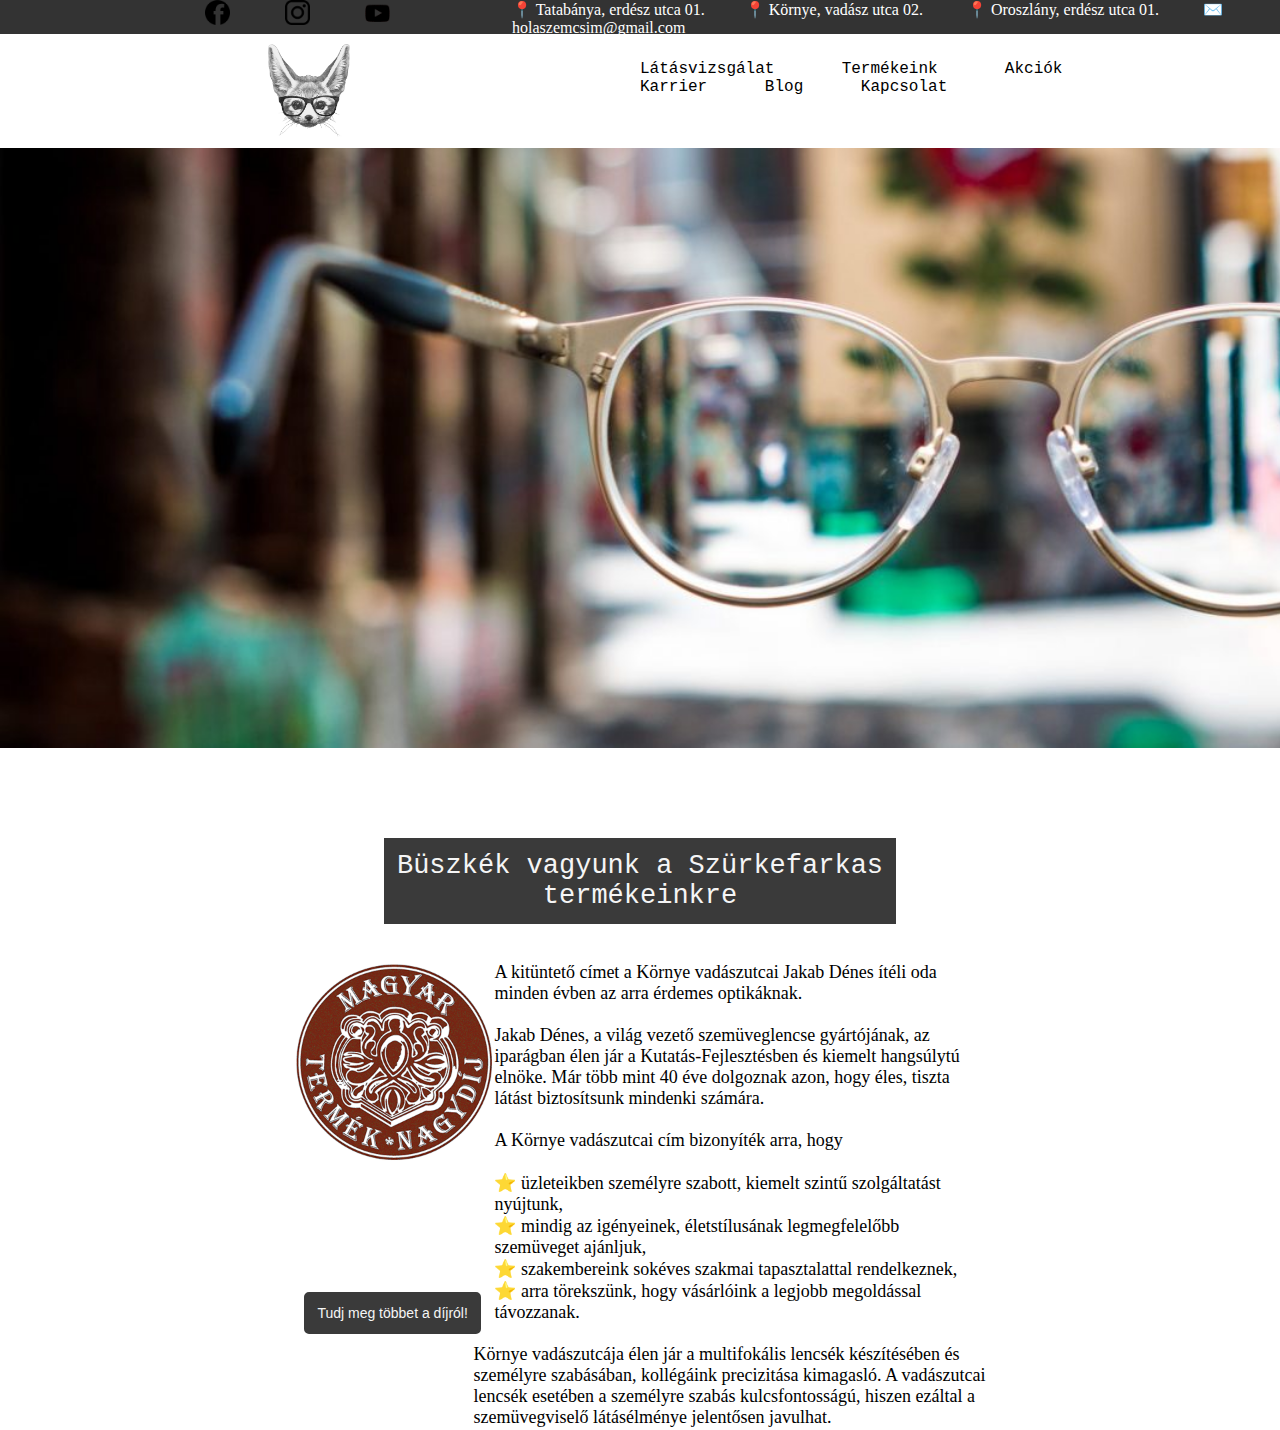
==== index.html @ 14361726 "Dícsőítés teljesen kész (Amiben a szemüveget dícsérem a nagy kép alatt)" ====
<!DOCTYPE html>

<html lang="hu">

    <head>

        <meta charset="UTF-8">

        <meta http-equiv="X-UA-Compatible" content="IE=edge">

        <meta name="viewport" content="width=device-width, initial-scale=1.0">

        <title>Alapvizsga feladat</title>

        <link rel="stylesheet" href="style.css">

        <link rel="shortcut icon" href="icon2.png">

        <script src="script.js"></script>
    </head>

    <body>

        <div id="container">

            <header>

                <div id="headerdiv1">

                    <img src="fc.png" alt="facebook logi" wild="25px" height="25px" class="kep1">

                    <img src="inta.png" alt="facebook logi" wild="25px" height="25px" class="kep2">

                    <img src="you.png" alt="facebook logi" wild="25px" height="25px" class="kep3">

                </div>

                <div id="headerdiv2">

                    <p>📍 Tatabánya, erdész utca 01. &nbsp&nbsp&nbsp&nbsp&nbsp&nbsp&nbsp&nbsp&nbsp📍 Környe, vadász utca 02. &nbsp&nbsp&nbsp&nbsp&nbsp&nbsp&nbsp&nbsp&nbsp 📍 Oroszlány, erdész utca 01. &nbsp&nbsp&nbsp&nbsp&nbsp&nbsp&nbsp&nbsp&nbsp ✉️ holaszemcsim@gmail.com </p>

                </div>
        
            </header>

            <!--Navigációs pult-->

                <div id="nav1">

                    <a href="index.html"><img src="icon.png" alt="Róka icon" wild="110px" height="110px"></a>

                </div>
                <div id="nav2">
                    <p>Látásvizsgálat&nbsp&nbsp&nbsp&nbsp&nbsp&nbsp
                        Termékeink&nbsp&nbsp&nbsp&nbsp&nbsp&nbsp
                        Akciók&nbsp&nbsp&nbsp&nbsp&nbsp&nbsp
                        Karrier&nbsp&nbsp&nbsp&nbsp&nbsp
                        Blog&nbsp&nbsp&nbsp&nbsp&nbsp
                        Kapcsolat</p>
                </div>

            <!--Navigációs pult vége-->

                <div id="main">

                    <div id="nagykep1">

                        <img src="szemuveg.jpg" alt="Szemüveg kép" wild="1780px" height="600px">

                    </div>

                    <div id="piac">

                        <div id="buszke">

                            <p class="">Büszkék vagyunk a Szürkefarkas termékeinkre</p>

                        </div>

                    </div>

                        <div id="bk2">

                            <img src="dij.png" alt="Egy díj" wild="200px" height="200px">
                            <br>
                            <button class="btn1" onclick="bt1()">Tudj meg többet a díjról!</button>

                        </div>

                        <div id="bk3">

                            <p>A kitüntető címet a Környe vadászutcai Jakab Dénes ítéli oda minden évben az arra érdemes optikáknak.</p>
                            <br>
                            <p>Jakab Dénes, a világ vezető szemüveglencse gyártójának, az iparágban élen jár a Kutatás-Fejlesztésben és kiemelt hangsúlytú elnöke. Már több mint 40 éve dolgoznak azon, hogy éles, tiszta látást biztosítsunk mindenki számára.</p>
                            <br>
                            <p>A Környe vadászutcai cím bizonyíték arra, hogy</p>
                                <br>
                                
                                <p id="fels">⭐️ üzleteikben személyre szabott, kiemelt szintű szolgáltatást nyújtunk,</p>

                                <p id="fels">⭐️ mindig az igényeinek, életstílusának legmegfelelőbb szemüveget ajánljuk,</p>

                                <p id="fels">⭐️ szakembereink sokéves szakmai tapasztalattal rendelkeznek,</p>

                                <p id="fels">⭐️ arra törekszünk, hogy vásárlóink a legjobb megoldással távozzanak.</p>
                                <br>
                            <p>Környe vadászutcája élen jár a multifokális lencsék készítésében és személyre szabásában, kollégáink precizitása kimagasló. A vadászutcai lencsék esetében a személyre szabás kulcsfontosságú, hiszen ezáltal a szemüvegviselő látásélménye jelentősen javulhat.</p>
                            
                        </div>

                </div>

        </div>
        
    </body>

</html>
---- style.css ----
*{
    padding: 0%;
    margin: 0;
}

/*Header tag*/

header {
    background-color: rgb(51, 51, 51);
    z-index: -1;
}

.kep1{
    z-index: 1;
    margin-left: 10%;
    padding-left:30%;
    padding-right: 10%; 
}

.kep3{
    padding-left:10%;
    padding-right: 10%; 
}

#headerdiv1{
    width: 40%;
    height: 34px;
    float: left;
    background-color: rgb(51, 51, 51);
}

#headerdiv2{
    width: 60%;
    height: 34px;
    float: left;
    background-color: rgb(51, 51, 51);
    color: white;
}
/*Header tag*/

/*Navigációs pult*/

#nav1{
    float: left;
    width: 30%;
    padding-left: 20%;
}

#nav2{
    float: left;
    width: 40%;
    color: black;
    font-size: large;
    padding-top: 2%;
    padding-left: 0%;
    font-family: monospace;
}

/*Navigációs pult vége*/

#nagykep1{
    padding-bottom: 3%;
    wildh:1820px;
    height:800px;
}

#buszke{
    background-color: rgb(58, 58, 58);
    color:whitesmoke;
    margin-left: 30%;
    margin-right: 30%;
    padding-top: 1%;
    padding-bottom: 1%;
    font-size: 27px;
    font-family: monospace;
    text-align: center;
}

#bk2{
    float: left;
    padding-top: 3%;
    padding-left: 23%;
}

#bk3{
    padding-top: 3%;
    padding-right: 23%;
    padding-left: 10%;
    margin-left: 27%;
    font-family: Cambria, Cochin, Georgia, Times, 'Times New Roman', serif;
    font-size: 18px;
}

.btn1{
    background-color: rgb(58, 58, 58);
    border: solid rgb(58, 58, 58);
    color:whitesmoke;
    margin-left: 5%;
    margin-right: 5%;
    padding: 5%;
    font-size: 14px;
    margin-top: 63%;
    transition: 0.2s;
    border-radius: 5px;
}

.btn1:hover{
    background-color:gold;
    border: solid gold;
    color: black;
    margin-left: 5%;
    margin-right: 5%;
    padding: 5%;
    font-size: 14px;
    margin-top: 63%;
    border-radius: 5px;
}
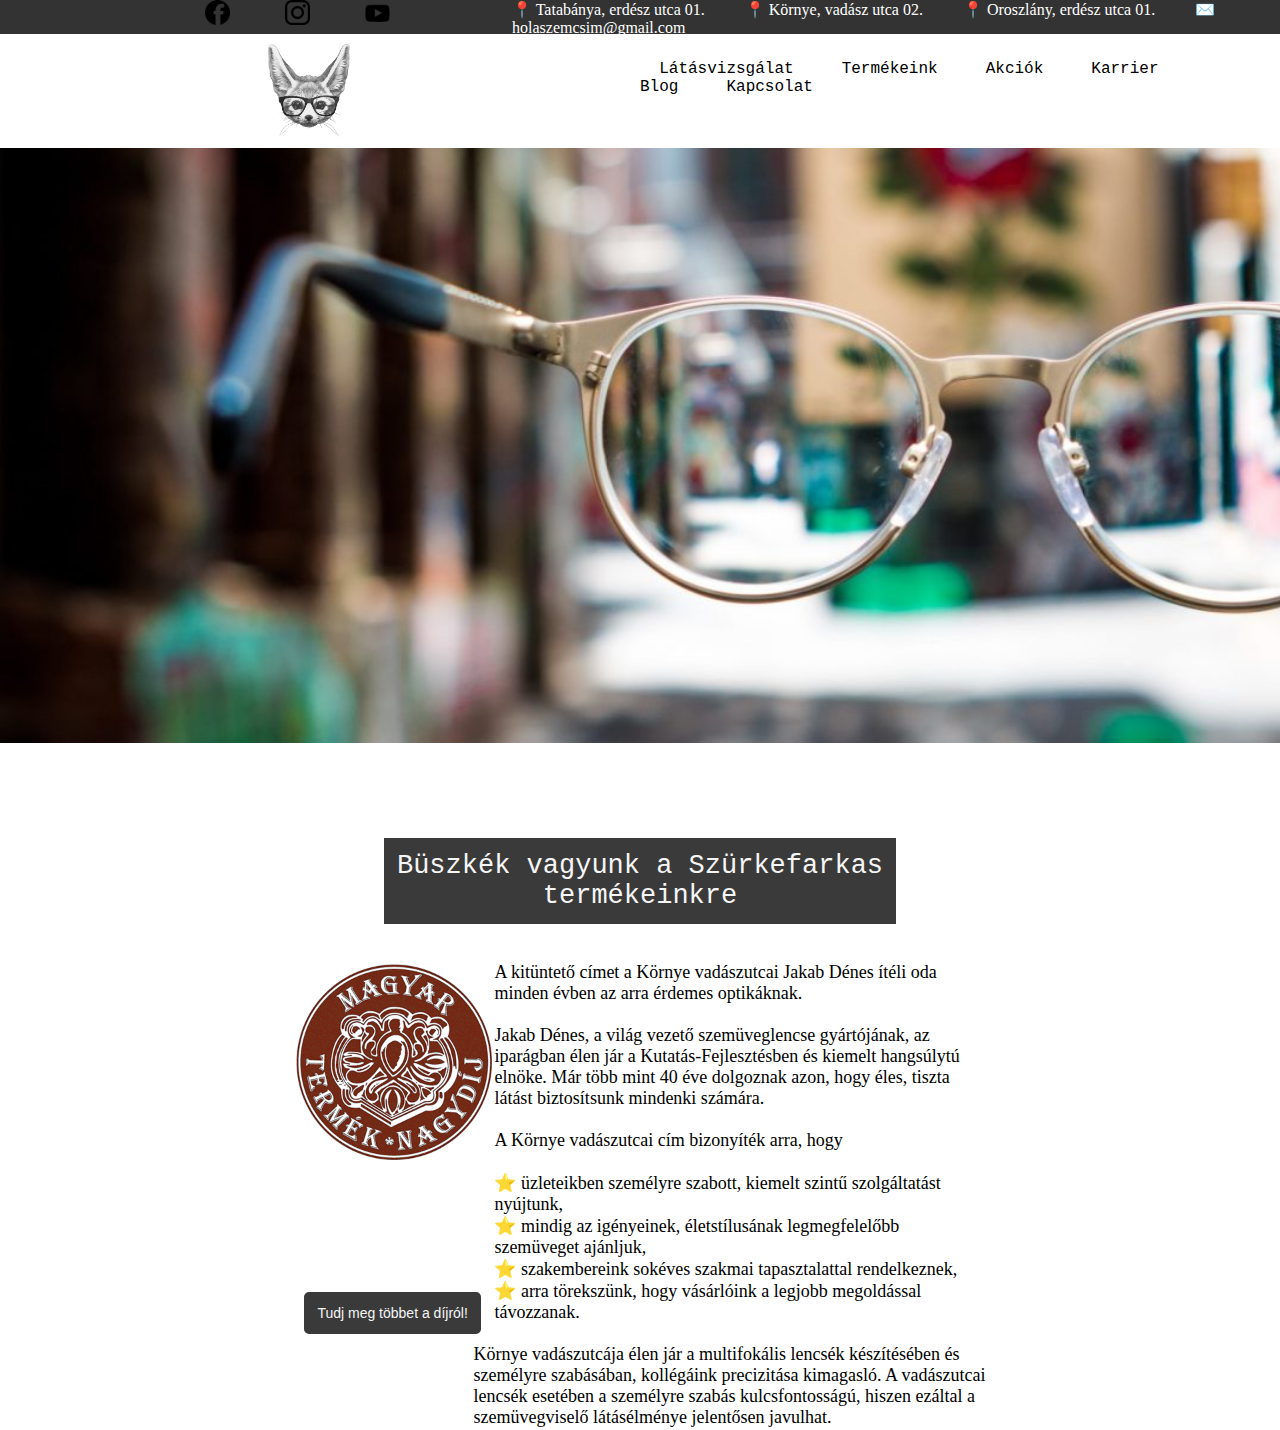
==== commit ec44715d: "Mappa elrendezés és hoverezés" ====
--- a/index.html
+++ b/index.html
@@ -14,7 +14,7 @@
 
         <link rel="stylesheet" href="style.css">
 
-        <link rel="shortcut icon" href="icon2.png">
+        <link rel="shortcut icon" href="\Pic\icon2.png">
 
         <script src="script.js"></script>
     </head>
@@ -27,17 +27,17 @@
 
                 <div id="headerdiv1">
 
-                    <img src="fc.png" alt="facebook logi" wild="25px" height="25px" class="kep1">
+                    <a href="https://www.facebook.com/"><img src="\Pic\fc.png" alt="facebook logi" wild="25px" height="25px" class="kep1"></a>
 
-                    <img src="inta.png" alt="facebook logi" wild="25px" height="25px" class="kep2">
+                    <a href="https://www.instagram.com/"><img src="\Pic\inta.png" alt="intagramm logi" wild="25px" height="25px" class="kep2"></a>
 
-                    <img src="you.png" alt="facebook logi" wild="25px" height="25px" class="kep3">
+                    <a href="https://www.youtube.com/"><img src="\Pic\you.png" alt="youtube logi" wild="25px" height="25px" class="kep3"></a>
 
                 </div>
 
                 <div id="headerdiv2">
 
-                    <p>📍 Tatabánya, erdész utca 01. &nbsp&nbsp&nbsp&nbsp&nbsp&nbsp&nbsp&nbsp&nbsp📍 Környe, vadász utca 02. &nbsp&nbsp&nbsp&nbsp&nbsp&nbsp&nbsp&nbsp&nbsp 📍 Oroszlány, erdész utca 01. &nbsp&nbsp&nbsp&nbsp&nbsp&nbsp&nbsp&nbsp&nbsp ✉️ holaszemcsim@gmail.com </p>
+                    <a class="link1" href="https://www.google.com/maps/?hl=hu">📍 Tatabánya, erdész utca 01. &nbsp&nbsp&nbsp&nbsp&nbsp&nbsp&nbsp&nbsp&nbsp</a><a class="link1" href="https://www.google.com/maps/?hl=hu">📍 Környe, vadász utca 02. &nbsp&nbsp&nbsp&nbsp&nbsp&nbsp&nbsp&nbsp&nbsp</a><a class="link1" href="https://www.google.com/maps/?hl=hu">📍 Oroszlány, erdész utca 01. &nbsp&nbsp&nbsp&nbsp&nbsp&nbsp&nbsp&nbsp&nbsp</a><a class="link1" href="https://gmail.com/">✉️ holaszemcsim@gmail.com</a>
 
                 </div>
         
@@ -47,16 +47,17 @@
 
                 <div id="nav1">
 
-                    <a href="index.html"><img src="icon.png" alt="Róka icon" wild="110px" height="110px"></a>
+                    <a href="index.html"><img src="\Pic\icon.png" alt="Róka icon" wild="110px" height="110px"></a>
 
                 </div>
                 <div id="nav2">
-                    <p>Látásvizsgálat&nbsp&nbsp&nbsp&nbsp&nbsp&nbsp
-                        Termékeink&nbsp&nbsp&nbsp&nbsp&nbsp&nbsp
-                        Akciók&nbsp&nbsp&nbsp&nbsp&nbsp&nbsp
-                        Karrier&nbsp&nbsp&nbsp&nbsp&nbsp
-                        Blog&nbsp&nbsp&nbsp&nbsp&nbsp
-                        Kapcsolat</p>
+                    &NonBreakingSpace;
+                    <a id="a1" href="index.html">Látásvizsgálat</a>&NonBreakingSpace;&NonBreakingSpace;&NonBreakingSpace;&NonBreakingSpace;
+                    <a id="a1" href="index.html">Termékeink</a>&NonBreakingSpace;&NonBreakingSpace;&NonBreakingSpace;&NonBreakingSpace;
+                    <a id="a1" href="index.html">Akciók</a>&NonBreakingSpace;&NonBreakingSpace;&NonBreakingSpace;&NonBreakingSpace;
+                    <a id="a1" href="index.html">Karrier</a>&NonBreakingSpace;&NonBreakingSpace;&NonBreakingSpace;&NonBreakingSpace;
+                    <a id="a1" href="index.html">Blog</a>&NonBreakingSpace;&NonBreakingSpace;&NonBreakingSpace;&NonBreakingSpace;
+                    <a id="a1" href="index.html">Kapcsolat</a>
                 </div>
 
             <!--Navigációs pult vége-->
@@ -65,7 +66,7 @@
 
                     <div id="nagykep1">
 
-                        <img src="szemuveg.jpg" alt="Szemüveg kép" wild="1780px" height="600px">
+                        <img src="\Pic\szemuveg.jpg" alt="Szemüveg kép" wild="1780px" height="595px">
 
                     </div>
 
@@ -81,7 +82,7 @@
 
                         <div id="bk2">
 
-                            <img src="dij.png" alt="Egy díj" wild="200px" height="200px">
+                            <img src="\Pic\dij.png" alt="Egy díj" wild="200px" height="200px">
                             <br>
                             <button class="btn1" onclick="bt1()">Tudj meg többet a díjról!</button>
 
--- a/style.css
+++ b/style.css
@@ -48,7 +48,7 @@
 
 #nav2{
     float: left;
-    width: 40%;
+    width: 50%;
     color: black;
     font-size: large;
     padding-top: 2%;
@@ -56,11 +56,48 @@
     font-family: monospace;
 }
 
+#nav2{
+    text-decoration: none;
+    background-color: white;
+    color: black;
+    font-size: large;
+    padding-top: 2%;
+    font-family: monospace;
+}
+
+#a1{
+    text-decoration: none;
+    background-color: white;
+    color: black;
+    font-size: large;
+    font-family: monospace;
+    transition:0.4s;
+}
+
+#a1:hover{
+    text-decoration: none;
+    background-color: white;
+    color: rgb(255, 166, 0);
+    font-size: large;
+    font-family: monospace;
+}
+
+.link1{
+    text-decoration: none;
+    color:white;
+    transition: 0.4s;
+}
+
+.link1:hover{
+    color: orange;
+}
+
+
 /*Navigációs pult vége*/
 
 #nagykep1{
     padding-bottom: 3%;
-    wildh:1820px;
+    wilth:1820px;
     height:800px;
 }
 
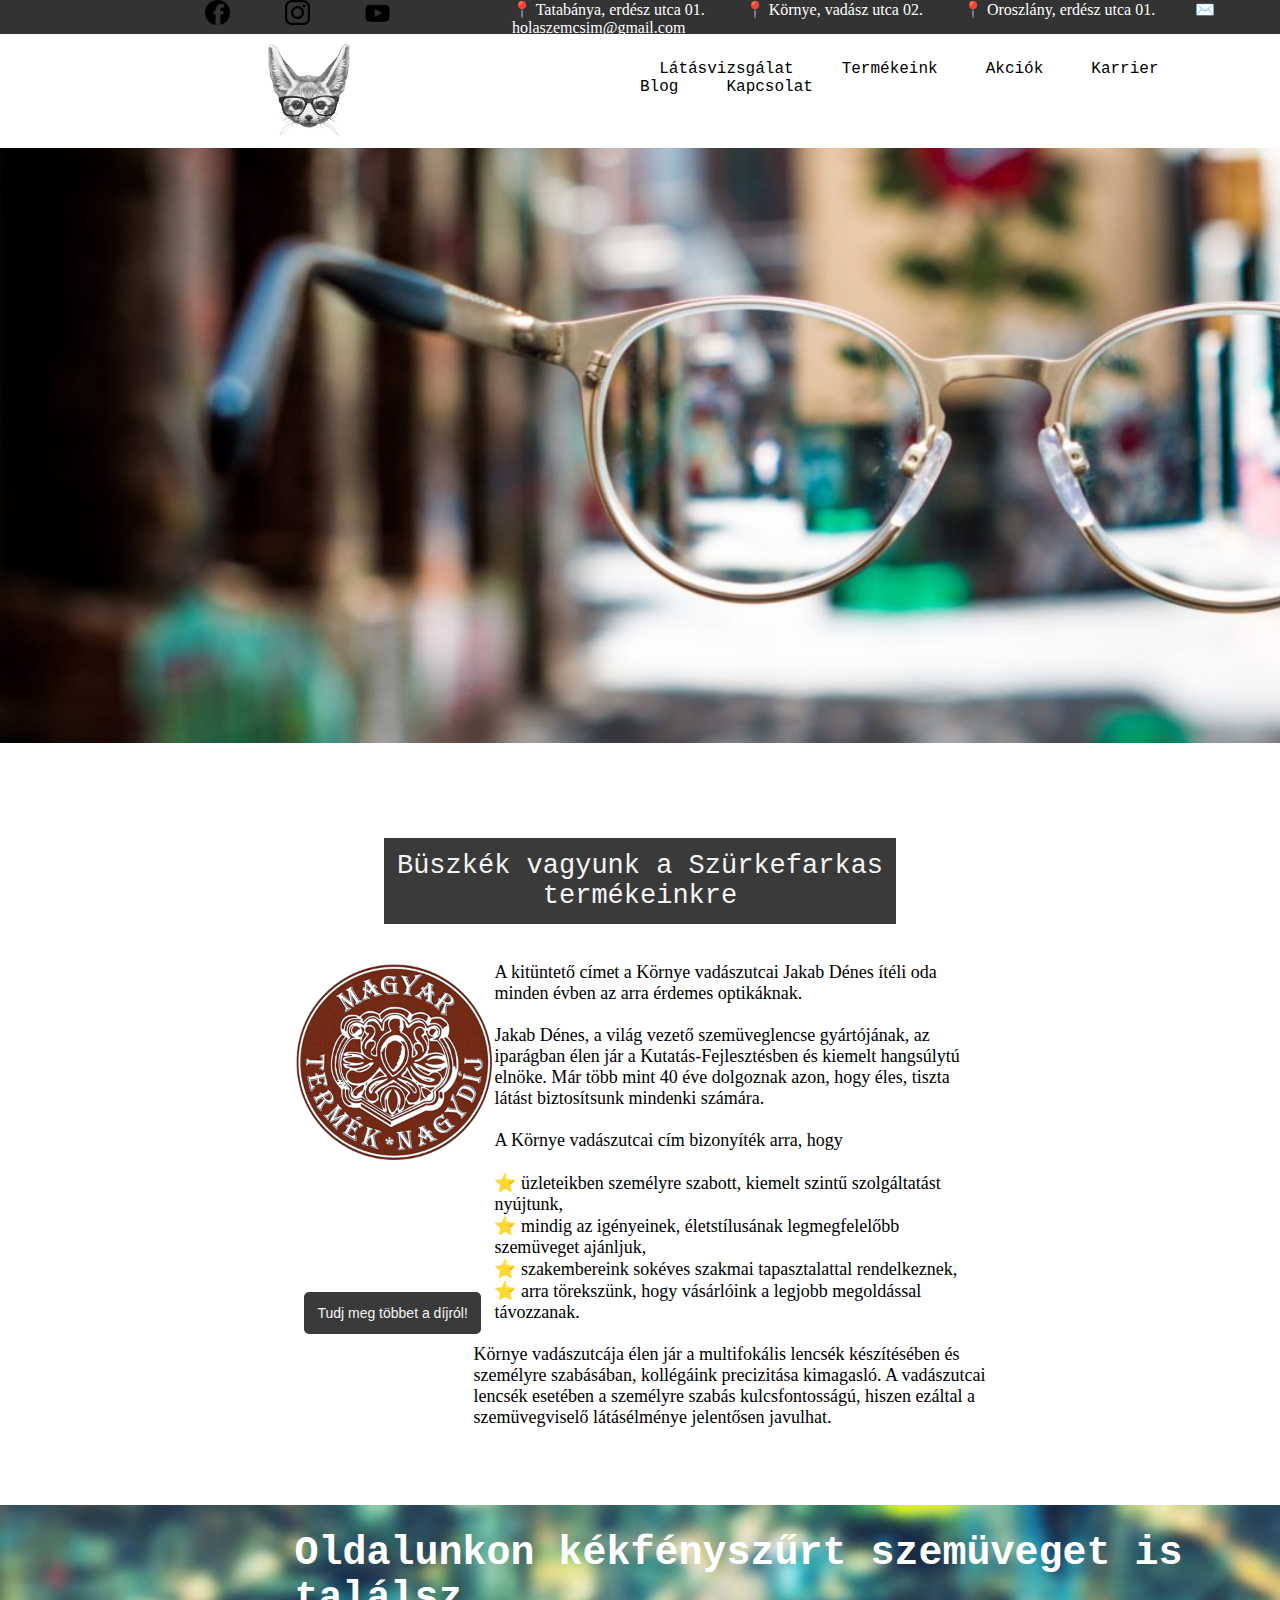
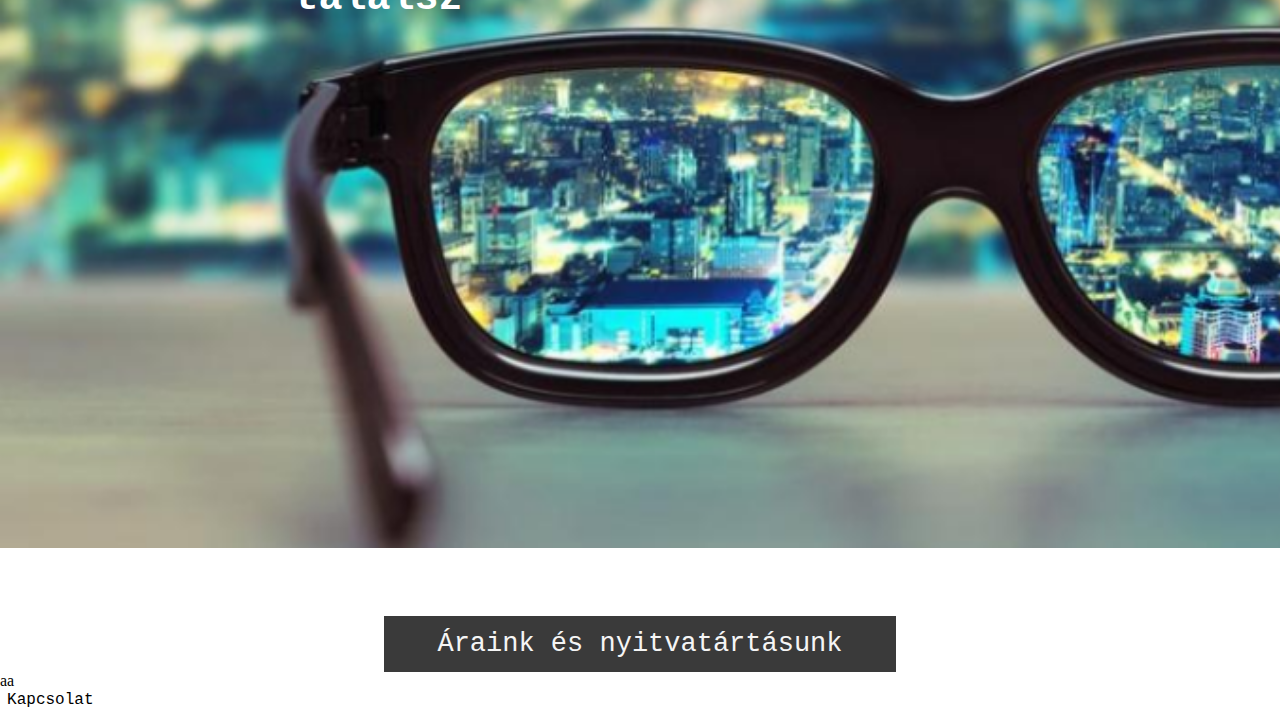
==== commit 41afc630: "Belekezdés az árlistába és a nyitvatartásba" ====
--- a/index.html
+++ b/index.html
@@ -109,6 +109,37 @@
                             
                         </div>
 
+                        <div id="nagykep2">
+
+                            <p id="kekf">Oldalunkon kékfényszűrt szemüveget is találsz</p>
+
+                            <img src="\Pic\nagykep2.png" alt="Szemüveg kép" wild="" height="643px">
+
+                        </div>
+
+                        <div id="araink">
+
+                            <div id="buszke">
+
+                                <p>Áraink és nyitvatártásunk</p>
+
+                            </div>
+
+                        </div>
+                    
+                    <div id="ar">
+
+                        <p>a</p>
+
+                    </div>
+                    <div id="nyit">
+
+                        <p>a</p>
+                        <a id="a1" href="index.html">Kapcsolat</a>
+
+                    </div>
+                        
+
                 </div>
 
         </div>
--- a/style.css
+++ b/style.css
@@ -1,6 +1,10 @@
 *{
     padding: 0%;
     margin: 0;
+}
+
+html{
+    scroll-behavior: smooth;
 }
 
 /*Header tag*/
@@ -97,7 +101,7 @@
 
 #nagykep1{
     padding-bottom: 3%;
-    wilth:1820px;
+    width:1820px;
     height:800px;
 }
 
@@ -151,4 +155,31 @@
     font-size: 14px;
     margin-top: 63%;
     border-radius: 5px;
+}
+
+#nagykep2{
+    padding-top: 6%;
+    padding-bottom: 5%;
+}
+
+#kekf{
+    position: absolute;
+    color: white;
+    font-size: 40px;
+    font-weight: bold;
+    font-family:'Courier New', Courier, monospace;
+    padding-left: 23%;
+    padding-top: 2%;
+}
+
+#buszke{
+    float: none;
+}
+
+#ar{
+    float: left;
+}
+
+#nyit{
+    float: left;
 }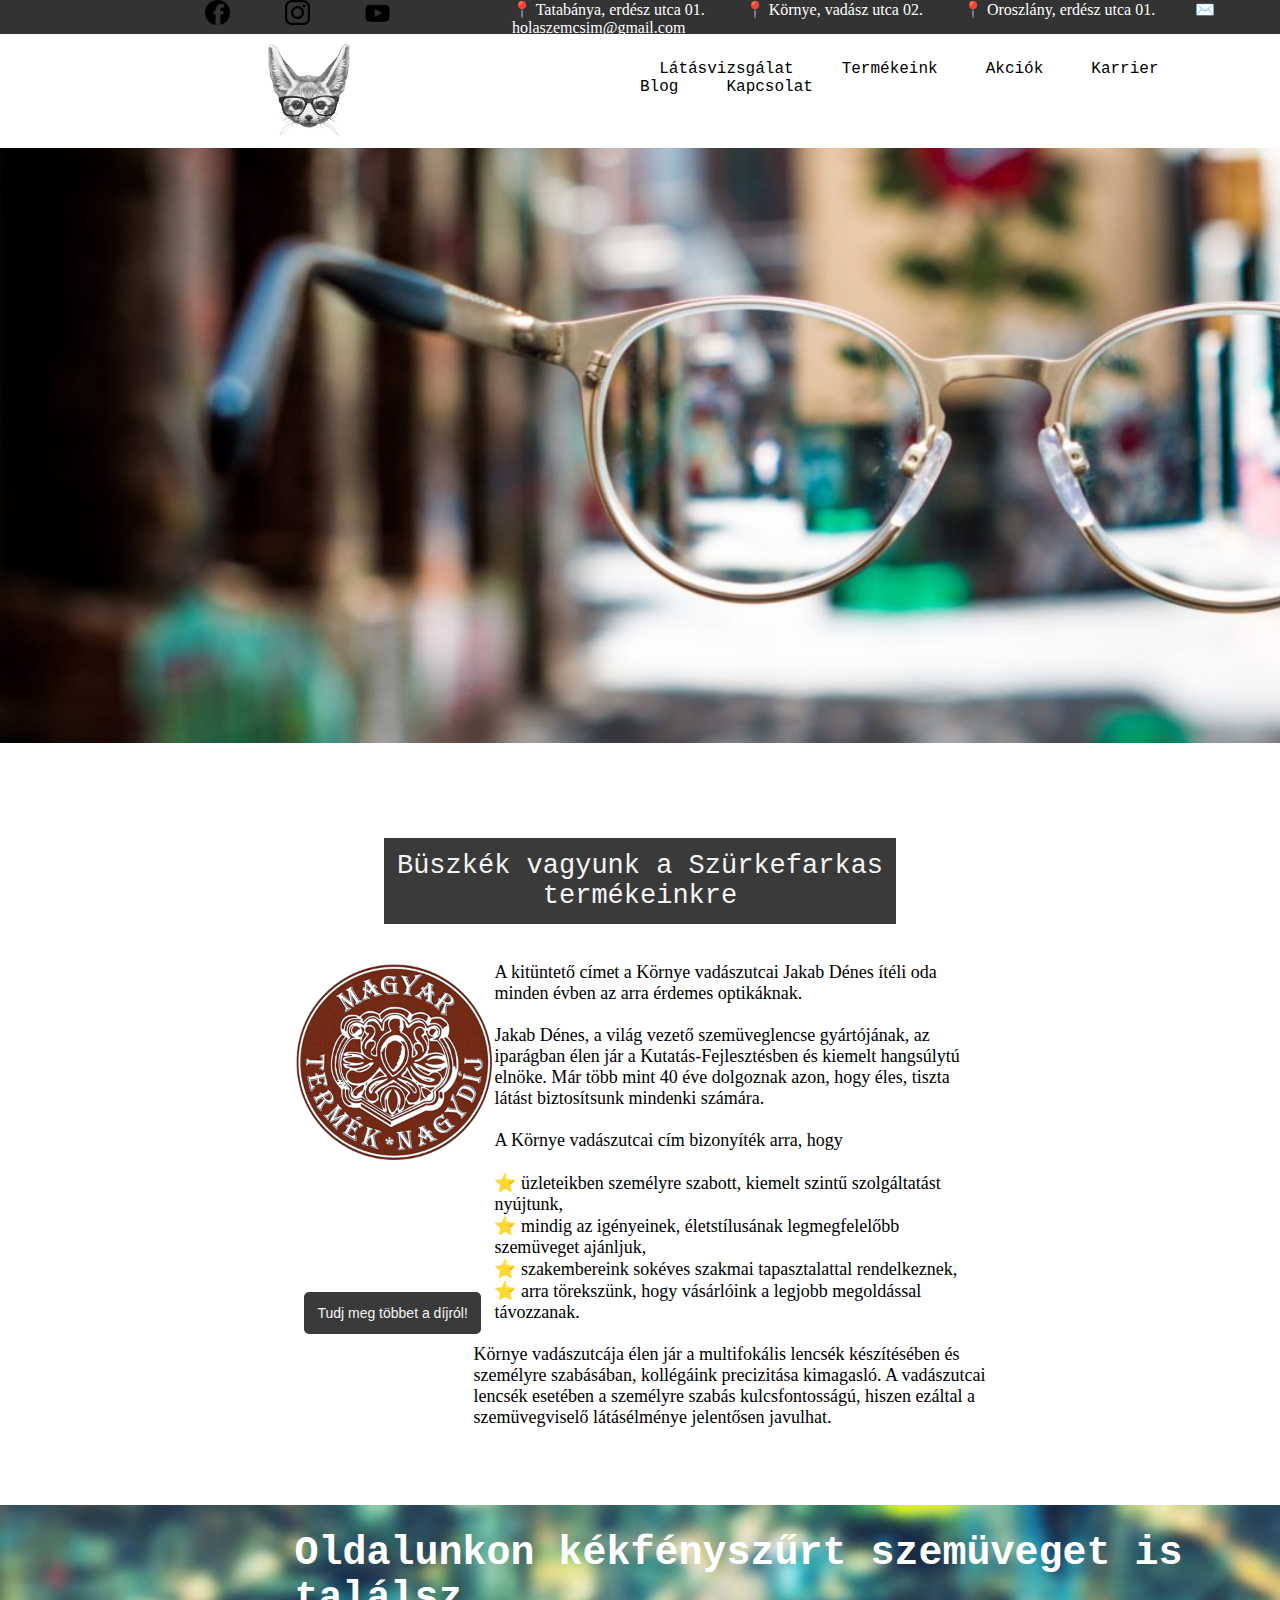
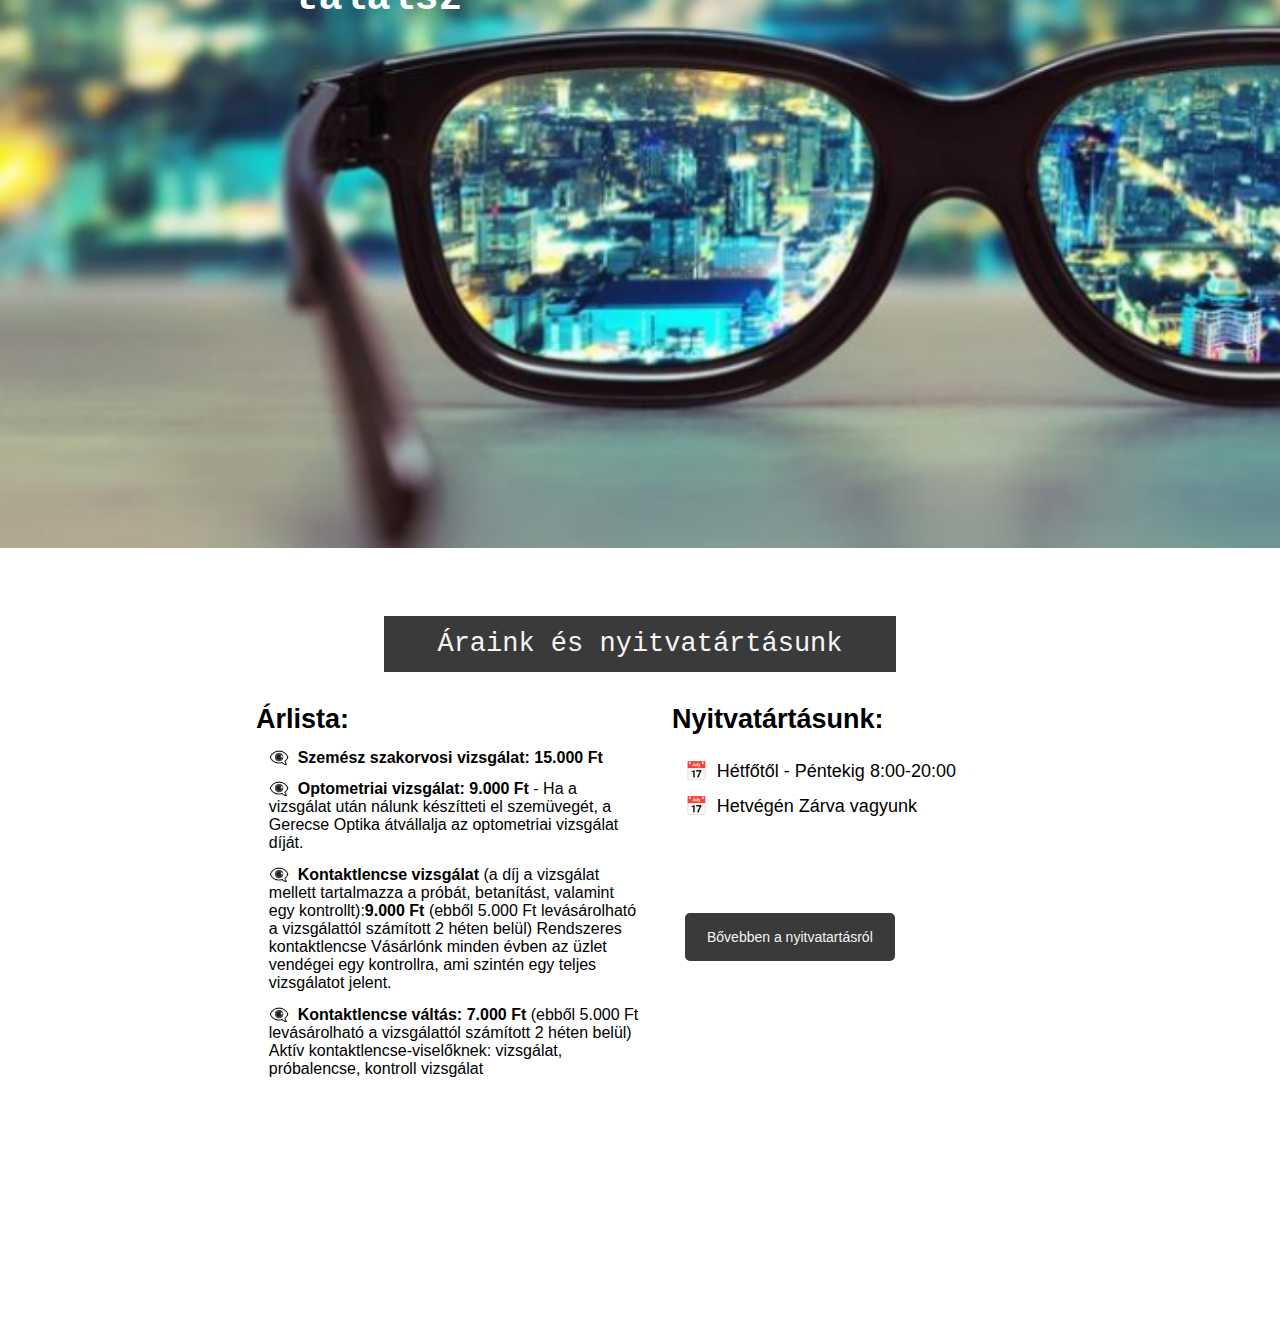
==== commit 1087a886: "Áraink és nyitvatartás kész" ====
--- a/index.html
+++ b/index.html
@@ -129,21 +129,35 @@
                     
                     <div id="ar">
 
-                        <p>a</p>
+                        <p id="cim">Árlista:</p>
+
+                        <p id="nyit3">👁‍🗨 &nbsp;<strong>Szemész szakorvosi vizsgálat: 15.000 Ft</strong></p>
+
+                        <p id="nyit3">👁‍🗨 &nbsp;<strong>Optometriai vizsgálat: 9.000 Ft</strong> - Ha a vizsgálat után nálunk készítteti el szemüvegét, a Gerecse Optika átvállalja az optometriai vizsgálat díját.</p>
+
+                        <p id="nyit3">👁‍🗨 &nbsp;<strong>Kontaktlencse vizsgálat</strong> (a díj a vizsgálat mellett tartalmazza a próbát, betanítást, valamint egy kontrollt):<strong>9.000 Ft</strong> (ebből 5.000 Ft levásárolható a vizsgálattól számított 2 héten belül) Rendszeres kontaktlencse Vásárlónk minden évben az üzlet vendégei egy kontrollra, ami szintén egy teljes vizsgálatot jelent.</p>
+
+                        <p id="nyit3">👁‍🗨 &nbsp;<strong>Kontaktlencse váltás: 7.000 Ft</strong> (ebből 5.000 Ft levásárolható a vizsgálattól számított 2 héten belül) Aktív kontaktlencse-viselőknek: vizsgálat, próbalencse, kontroll vizsgálat</p>
 
                     </div>
                     <div id="nyit">
 
-                        <p>a</p>
-                        <a id="a1" href="index.html">Kapcsolat</a>
+                        <p id="cim2">Nyitvatártásunk:</p>
+
+                        <p id="nyit2">📅 &nbsp;Hétfőtől - Péntekig 8:00-20:00</p>
+
+                        <p id="nyit2">📅 &nbsp;Hetvégén Zárva vagyunk</p>
+
+                        <button class="btn2" onclick="bt3()">Bővebben a nyitvatartásról</button>
 
                     </div>
                         
 
                 </div>
+        <p>&nbsp;</p>        
+        <br><br><br><br><br><br><br><br><br><br><br><br><br><br><br><br><br><br><br><br>
+        </div>
 
-        </div>
-        
     </body>
 
 </html>--- a/style.css
+++ b/style.css
@@ -157,6 +157,34 @@
     border-radius: 5px;
 }
 
+.btn2{
+    background-color: rgb(58, 58, 58);
+    border: solid rgb(58, 58, 58);
+    color:whitesmoke;
+    margin-left: 7%;
+    padding:2%;
+    padding-left: 3%;
+    padding-right: 3%;
+    font-size: 14px;
+    margin-top: 15%;
+    transition: 0.2s;
+    border-radius: 5px;
+}
+
+.btn2:hover{
+    background-color:gold;
+    border: solid gold;
+    color: black;
+    margin-left: 7%;
+    padding:2%;
+    padding-left: 3%;
+    padding-right: 3%;
+    font-size: 14px;
+    margin-top: 15%;
+    transition: 0.2s;
+    border-radius: 5px;
+}
+
 #nagykep2{
     padding-top: 6%;
     padding-bottom: 5%;
@@ -178,8 +206,41 @@
 
 #ar{
     float: left;
+    width: 50%
 }
 
 #nyit{
-    float: left;
-}+    float: right;
+    width: 50%;
+}
+
+#cim{
+    font-size: 27px;
+    padding-left: 40%;
+    padding-top: 5%;
+    font-family:Verdana, Geneva, Tahoma, sans-serif;
+    font-weight: bold;
+}
+
+#cim2{
+    font-size: 27px;
+    padding-left: 5%;
+    padding-top: 5%;
+    padding-bottom: 2%;
+    font-family:Verdana, Geneva, Tahoma, sans-serif;
+    font-weight: bold;
+}
+
+#nyit2{
+    font-size: 18px;
+    padding-left: 7%;
+    padding-top: 2%;
+    font-family:Verdana, Geneva, Tahoma, sans-serif;
+}
+
+#nyit3{
+    font-size: 16px;
+    padding-left: 42%;
+    padding-top: 2%;
+    font-family:Verdana, Geneva, Tahoma, sans-serif;
+}
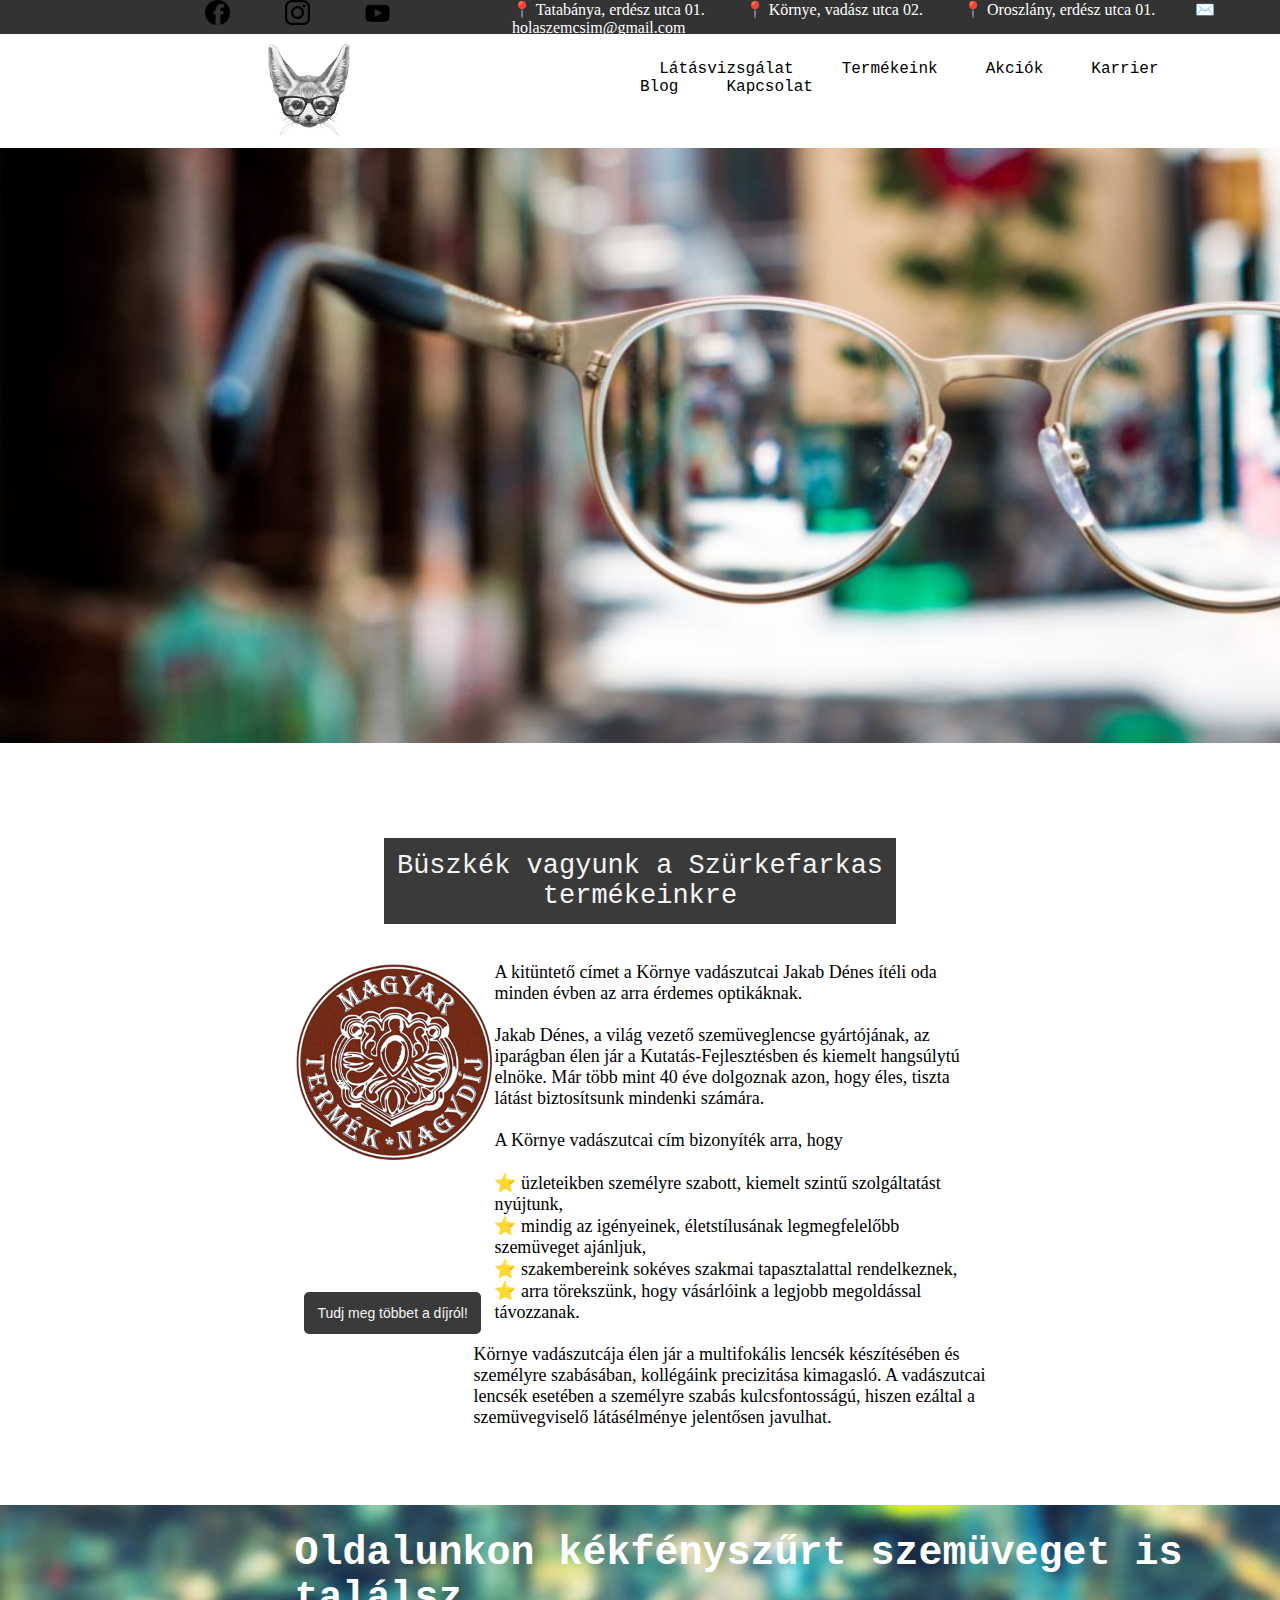
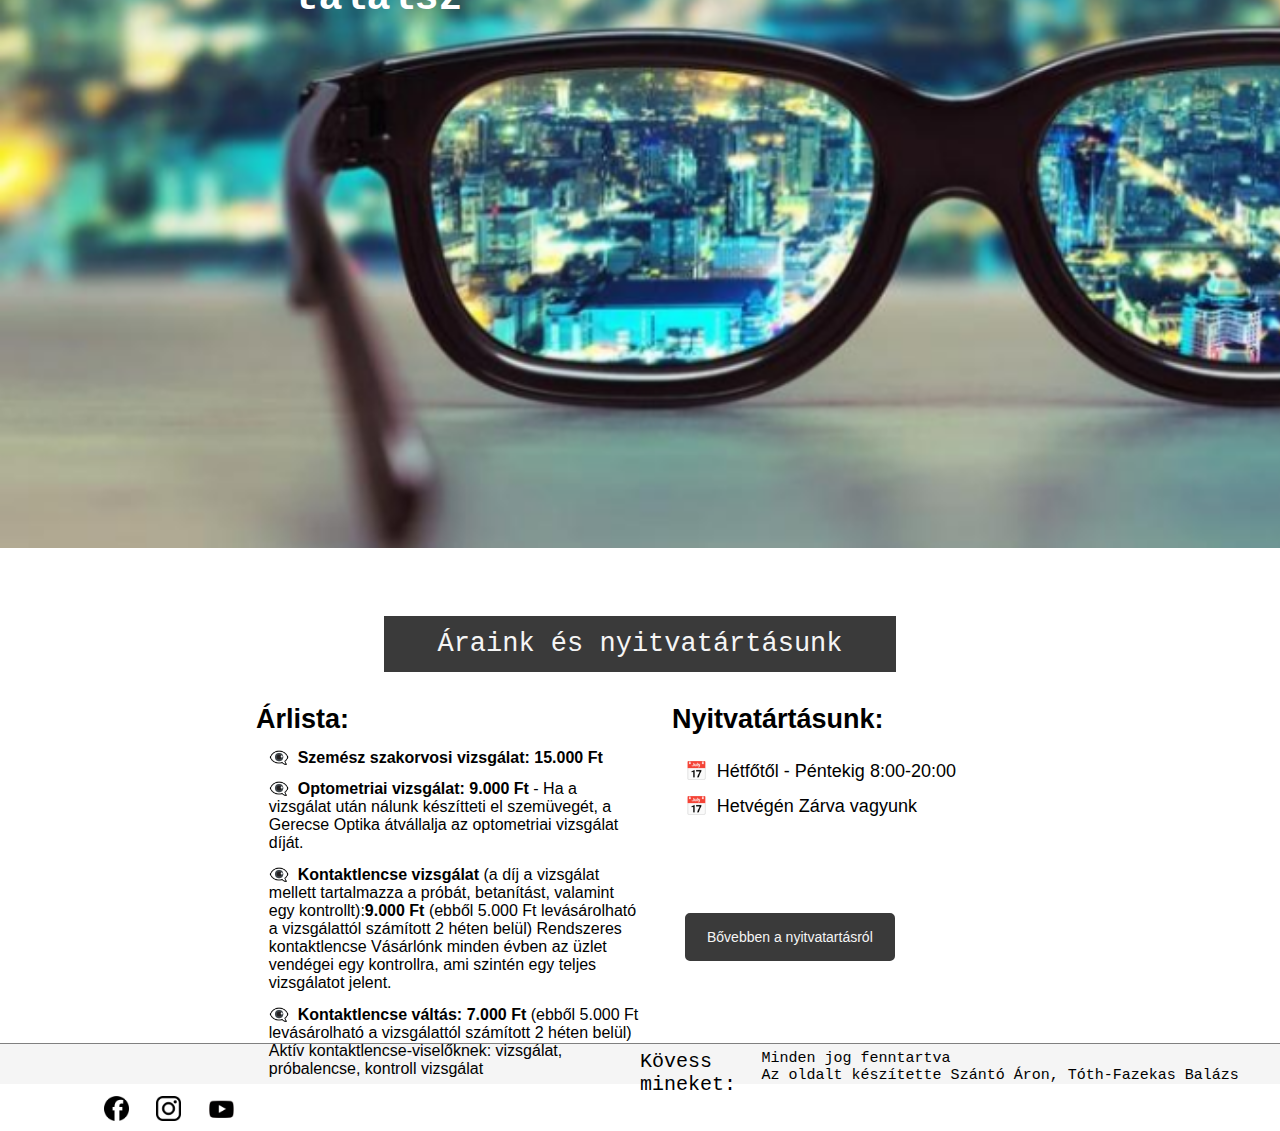
==== commit b7ef0388: "Footer kész, az egész kész" ====
--- a/index.html
+++ b/index.html
@@ -154,9 +154,36 @@
                         
 
                 </div>
-        <p>&nbsp;</p>        
-        <br><br><br><br><br><br><br><br><br><br><br><br><br><br><br><br><br><br><br><br>
+
+            </div>
+
+        <p class="elvalasztas">askasjs</p>
         </div>
+        <div id="footer0">
+
+            <div id="footer1">
+                
+            <p>Kövess mineket:</p>
+
+            </div>
+
+            <div id="footer2">
+
+                <a href="https://www.facebook.com/"><img src="\Pic\fc.png" alt="facebook logi" wild="25px" height="25px" id="kep1"></a>
+
+                <a href="https://www.instagram.com/"><img src="\Pic\inta.png" alt="intagramm logi" wild="25px" height="25px" id="kep2"></a>
+
+                <a href="https://www.youtube.com/"><img src="\Pic\you.png" alt="youtube logi" wild="25px" height="25px" id="kep3"></a>
+
+            </div>
+
+            <div id="footer3">
+                                                
+                <p id="jog">Minden jog fenntartva</p>
+
+                <p id="jog2">Az oldalt készítette Szántó Áron, Tóth-Fazekas Balázs</p>
+
+            </div>
 
     </body>
 
--- a/style.css
+++ b/style.css
@@ -5,6 +5,22 @@
 
 html{
     scroll-behavior: smooth;
+}
+
+#container1{
+    padding-top: 5%;
+    font-size: 30px;
+    padding-left:37%;
+}
+
+td{
+    padding-top: 3%;
+    font-size: 30px;
+    border: 1px solid black;
+}
+
+#nyitvatartas{
+    padding-bottom: 1%;
 }
 
 /*Header tag*/
@@ -185,6 +201,34 @@
     border-radius: 5px;
 }
 
+.btn3{
+    background-color: rgb(58, 58, 58);
+    border: solid rgb(58, 58, 58);
+    color:whitesmoke;
+    margin-left: 2%;
+    padding:1%;
+    padding-left: 3%;
+    padding-right: 3%;
+    font-size: 14px;
+    margin-top: 2%;
+    transition: 0.2s;
+    border-radius: 5px;
+}
+
+.btn3:hover{
+    background-color:gold;
+    border: solid gold;
+    color: black;
+    margin-left: 2%;
+    padding:1%;
+    padding-left: 3%;
+    padding-right: 3%;
+    font-size: 14px;
+    margin-top: 2%;
+    transition: 0.2s;
+    border-radius: 5px;
+}
+
 #nagykep2{
     padding-top: 6%;
     padding-bottom: 5%;
@@ -244,3 +288,48 @@
     padding-top: 2%;
     font-family:Verdana, Geneva, Tahoma, sans-serif;
 }
+
+#footer0{
+    background-color: whitesmoke;
+    margin-top: 5%;
+    border-top: 1px solid gray;
+    font-size: 20px;
+    font-family: monospace;
+    padding-left: 5%;
+    padding-top: 0.5%;
+}
+
+#footer1{
+    float: left;
+    width: 10%;
+}
+
+#footer2{
+    width: 65%;
+    float: left;
+    padding-left: 0%;
+}
+
+#footer3{
+    width: 100%;
+    float: center;
+    font-size: 15px;
+    padding-left: 20%;
+
+}
+
+#kep1{
+    padding-left: 5%;
+}
+
+#kep2{
+    padding-left: 2%;
+}
+
+#kep3{
+    padding-left: 2%;
+}
+
+.elvalasztas{
+    color: white;
+}
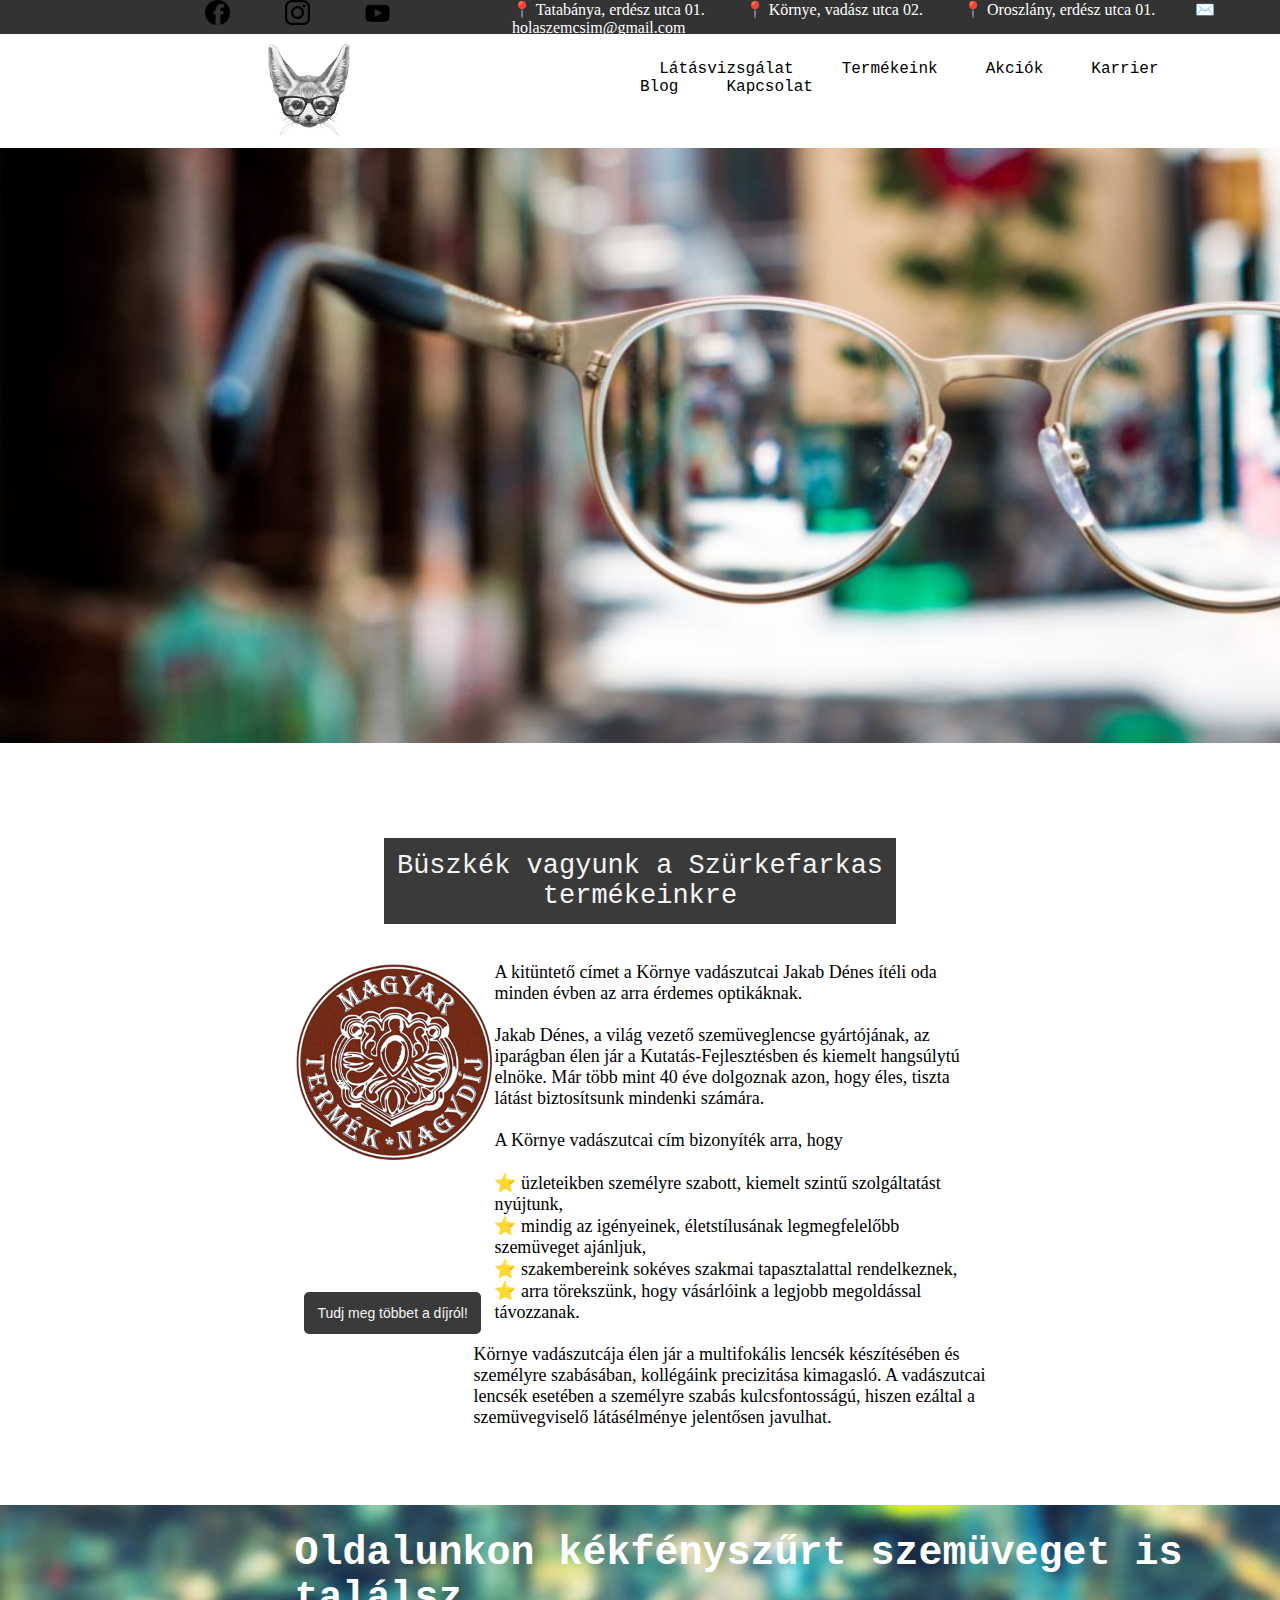
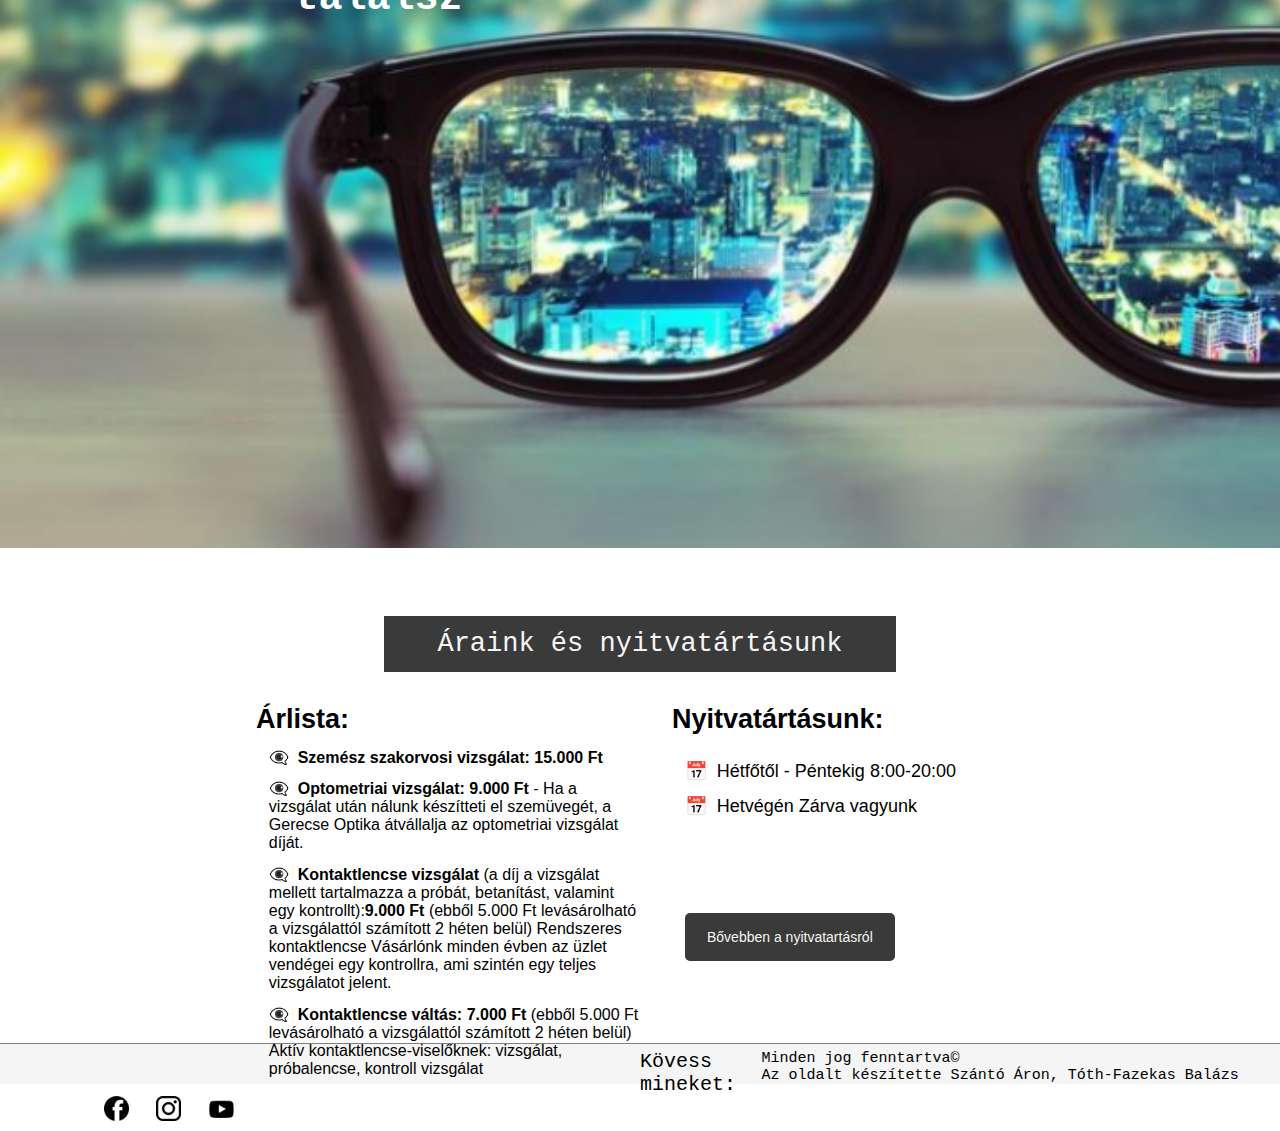
==== commit eb6f3836: "Jogok" ====
--- a/index.html
+++ b/index.html
@@ -44,20 +44,26 @@
             </header>
 
             <!--Navigációs pult-->
+                <div id="fix">
+                    
+                    <div id="nav1">
 
-                <div id="nav1">
+                        <a href="index.html"><img src="\Pic\icon.png" alt="Róka icon" wild="110px" height="110px"></a>
 
-                    <a href="index.html"><img src="\Pic\icon.png" alt="Róka icon" wild="110px" height="110px"></a>
+                    </div>
+                    
+                    <div id="nav2">
 
-                </div>
-                <div id="nav2">
-                    &NonBreakingSpace;
-                    <a id="a1" href="index.html">Látásvizsgálat</a>&NonBreakingSpace;&NonBreakingSpace;&NonBreakingSpace;&NonBreakingSpace;
-                    <a id="a1" href="index.html">Termékeink</a>&NonBreakingSpace;&NonBreakingSpace;&NonBreakingSpace;&NonBreakingSpace;
-                    <a id="a1" href="index.html">Akciók</a>&NonBreakingSpace;&NonBreakingSpace;&NonBreakingSpace;&NonBreakingSpace;
-                    <a id="a1" href="index.html">Karrier</a>&NonBreakingSpace;&NonBreakingSpace;&NonBreakingSpace;&NonBreakingSpace;
-                    <a id="a1" href="index.html">Blog</a>&NonBreakingSpace;&NonBreakingSpace;&NonBreakingSpace;&NonBreakingSpace;
-                    <a id="a1" href="index.html">Kapcsolat</a>
+                        &NonBreakingSpace;
+                        <a id="a1" href="index.html">Látásvizsgálat</a>&NonBreakingSpace;&NonBreakingSpace;&NonBreakingSpace;&NonBreakingSpace;
+                        <a id="a1" href="index.html">Termékeink</a>&NonBreakingSpace;&NonBreakingSpace;&NonBreakingSpace;&NonBreakingSpace;
+                        <a id="a1" href="index.html">Akciók</a>&NonBreakingSpace;&NonBreakingSpace;&NonBreakingSpace;&NonBreakingSpace;
+                        <a id="a1" href="index.html">Karrier</a>&NonBreakingSpace;&NonBreakingSpace;&NonBreakingSpace;&NonBreakingSpace;
+                        <a id="a1" href="index.html">Blog</a>&NonBreakingSpace;&NonBreakingSpace;&NonBreakingSpace;&NonBreakingSpace;
+                        <a id="a1" href="index.html">Kapcsolat</a>
+
+                    </div>
+
                 </div>
 
             <!--Navigációs pult vége-->
@@ -179,7 +185,7 @@
 
             <div id="footer3">
                                                 
-                <p id="jog">Minden jog fenntartva</p>
+                <p id="jog">Minden jog fenntartva&#169</p>
 
                 <p id="jog2">Az oldalt készítette Szántó Áron, Tóth-Fazekas Balázs</p>
 
--- a/style.css
+++ b/style.css
@@ -332,4 +332,4 @@
 
 .elvalasztas{
     color: white;
-}
+}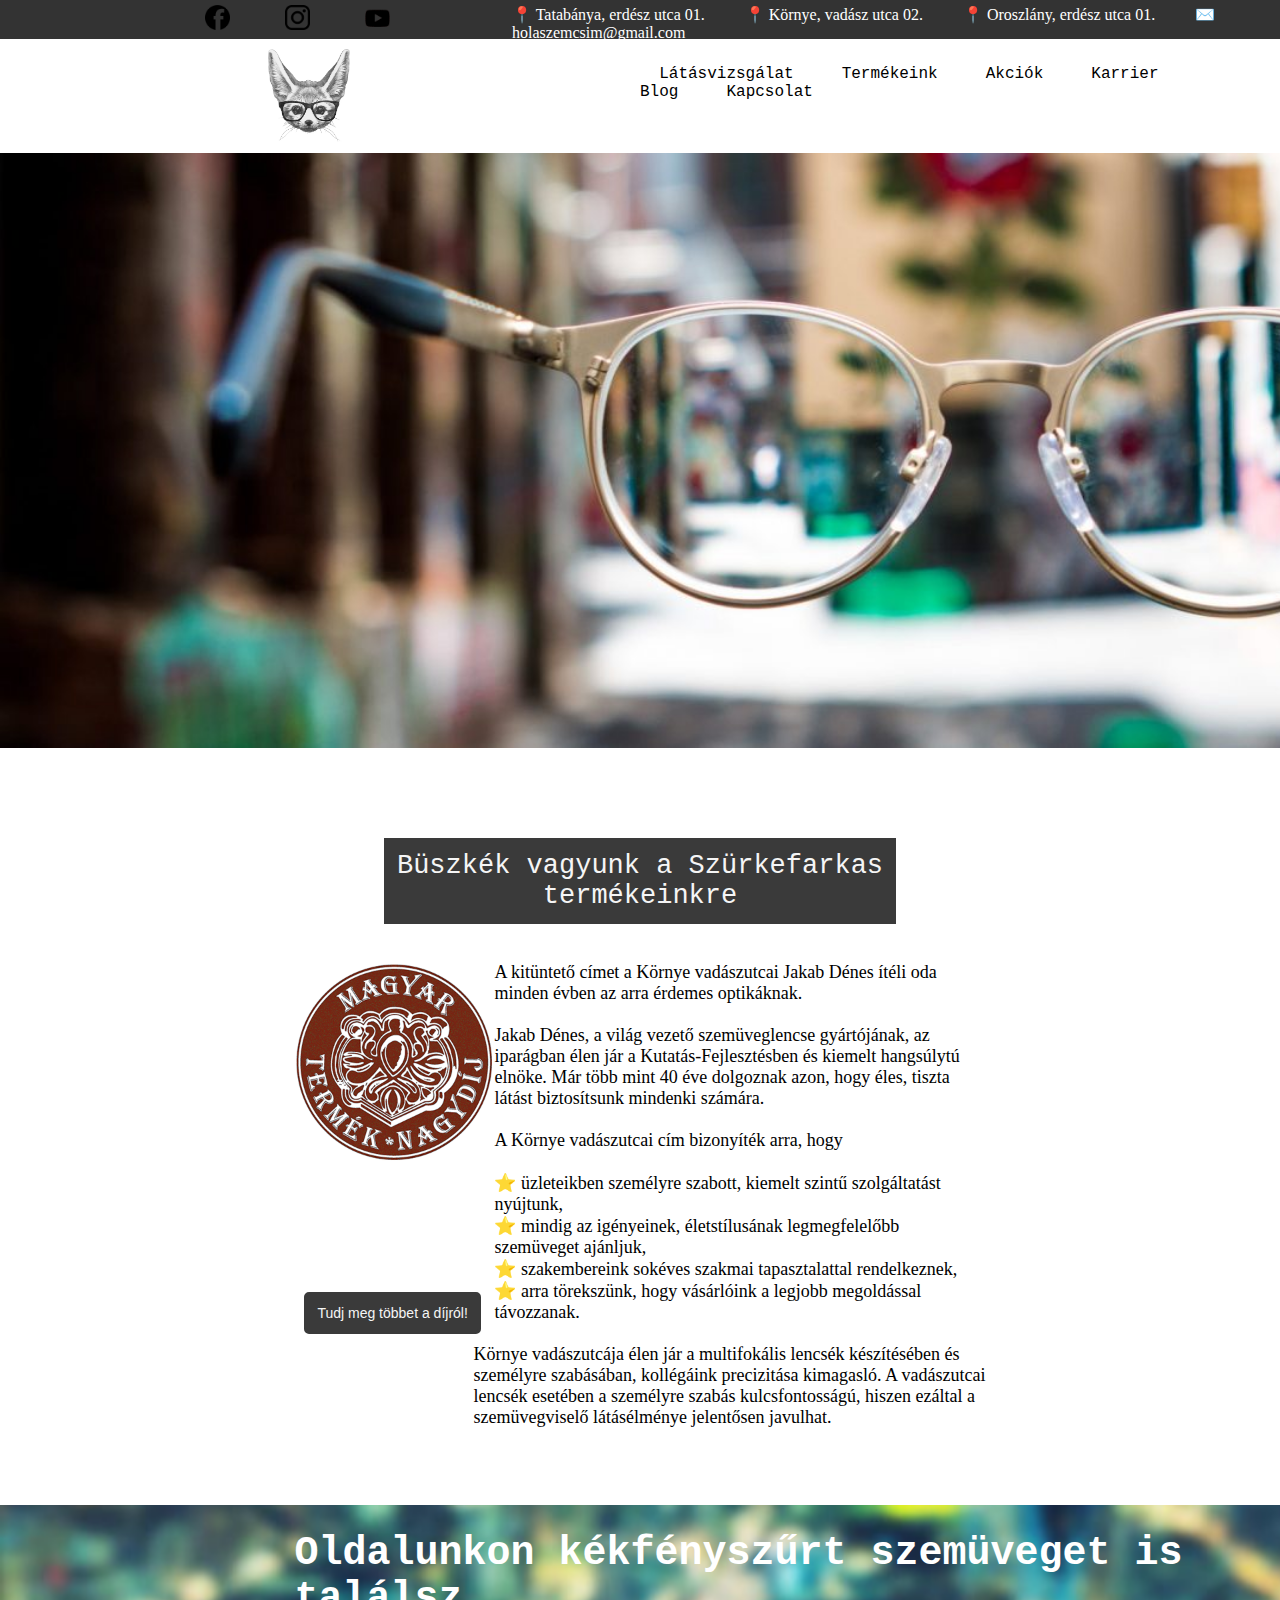
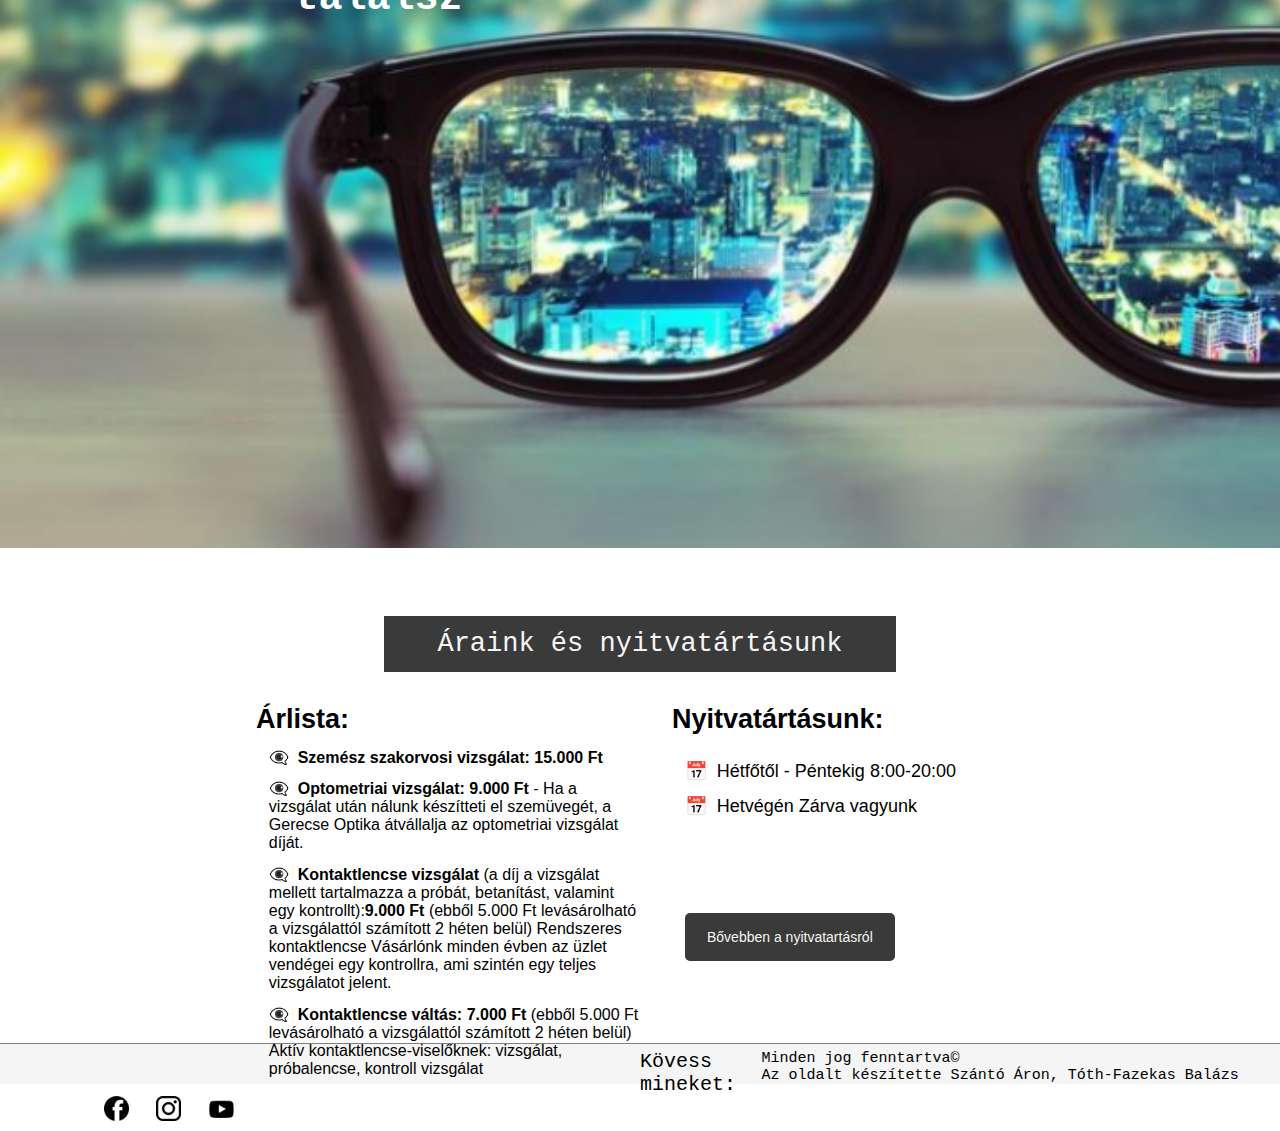
==== commit 49f00abd: "Képek javítása" ====
--- a/index.html
+++ b/index.html
@@ -27,11 +27,11 @@
 
                 <div id="headerdiv1">
 
-                    <a href="https://www.facebook.com/"><img src="\Pic\fc.png" alt="facebook logi" wild="25px" height="25px" class="kep1"></a>
+                    <a href="https://www.facebook.com/"><img src=".\Pic\fc.png" alt="facebook logi" wild="25px" height="25px" class="kep1"></a>
 
-                    <a href="https://www.instagram.com/"><img src="\Pic\inta.png" alt="intagramm logi" wild="25px" height="25px" class="kep2"></a>
+                    <a href="https://www.instagram.com/"><img src=".\Pic\inta.png" alt="intagramm logi" wild="25px" height="25px" class="kep2"></a>
 
-                    <a href="https://www.youtube.com/"><img src="\Pic\you.png" alt="youtube logi" wild="25px" height="25px" class="kep3"></a>
+                    <a href="https://www.youtube.com/"><img src=".\Pic\you.png" alt="youtube logi" wild="25px" height="25px" class="kep3"></a>
 
                 </div>
 
@@ -48,7 +48,7 @@
                     
                     <div id="nav1">
 
-                        <a href="index.html"><img src="\Pic\icon.png" alt="Róka icon" wild="110px" height="110px"></a>
+                        <a href="index.html"><img src=".\Pic\icon.png" alt="Róka icon" wild="110px" height="110px"></a>
 
                     </div>
                     
@@ -72,7 +72,7 @@
 
                     <div id="nagykep1">
 
-                        <img src="\Pic\szemuveg.jpg" alt="Szemüveg kép" wild="1780px" height="595px">
+                        <img src=".\Pic\szemuveg.jpg" alt="Szemüveg kép" wild="1780px" height="595px">
 
                     </div>
 
@@ -88,7 +88,7 @@
 
                         <div id="bk2">
 
-                            <img src="\Pic\dij.png" alt="Egy díj" wild="200px" height="200px">
+                            <img src=".\Pic\dij.png" alt="Egy díj" wild="200px" height="200px">
                             <br>
                             <button class="btn1" onclick="bt1()">Tudj meg többet a díjról!</button>
 
@@ -119,7 +119,7 @@
 
                             <p id="kekf">Oldalunkon kékfényszűrt szemüveget is találsz</p>
 
-                            <img src="\Pic\nagykep2.png" alt="Szemüveg kép" wild="" height="643px">
+                            <img src=".\Pic\nagykep2.png" alt="Szemüveg kép" wild="" height="643px">
 
                         </div>
 
@@ -175,11 +175,11 @@
 
             <div id="footer2">
 
-                <a href="https://www.facebook.com/"><img src="\Pic\fc.png" alt="facebook logi" wild="25px" height="25px" id="kep1"></a>
+                <a href="https://www.facebook.com/"><img src=".\Pic\fc.png" alt="facebook logi" wild="25px" height="25px" id="kep1"></a>
 
-                <a href="https://www.instagram.com/"><img src="\Pic\inta.png" alt="intagramm logi" wild="25px" height="25px" id="kep2"></a>
+                <a href="https://www.instagram.com/"><img src=".\Pic\inta.png" alt="intagramm logi" wild="25px" height="25px" id="kep2"></a>
 
-                <a href="https://www.youtube.com/"><img src="\Pic\you.png" alt="youtube logi" wild="25px" height="25px" id="kep3"></a>
+                <a href="https://www.youtube.com/"><img src=".\Pic\you.png" alt="youtube logi" wild="25px" height="25px" id="kep3"></a>
 
             </div>
 
--- a/style.css
+++ b/style.css
@@ -45,11 +45,13 @@
 #headerdiv1{
     width: 40%;
     height: 34px;
+    padding-top: 0.4%;
     float: left;
     background-color: rgb(51, 51, 51);
 }
 
 #headerdiv2{
+    padding-top: 0.4%;
     width: 60%;
     height: 34px;
     float: left;
